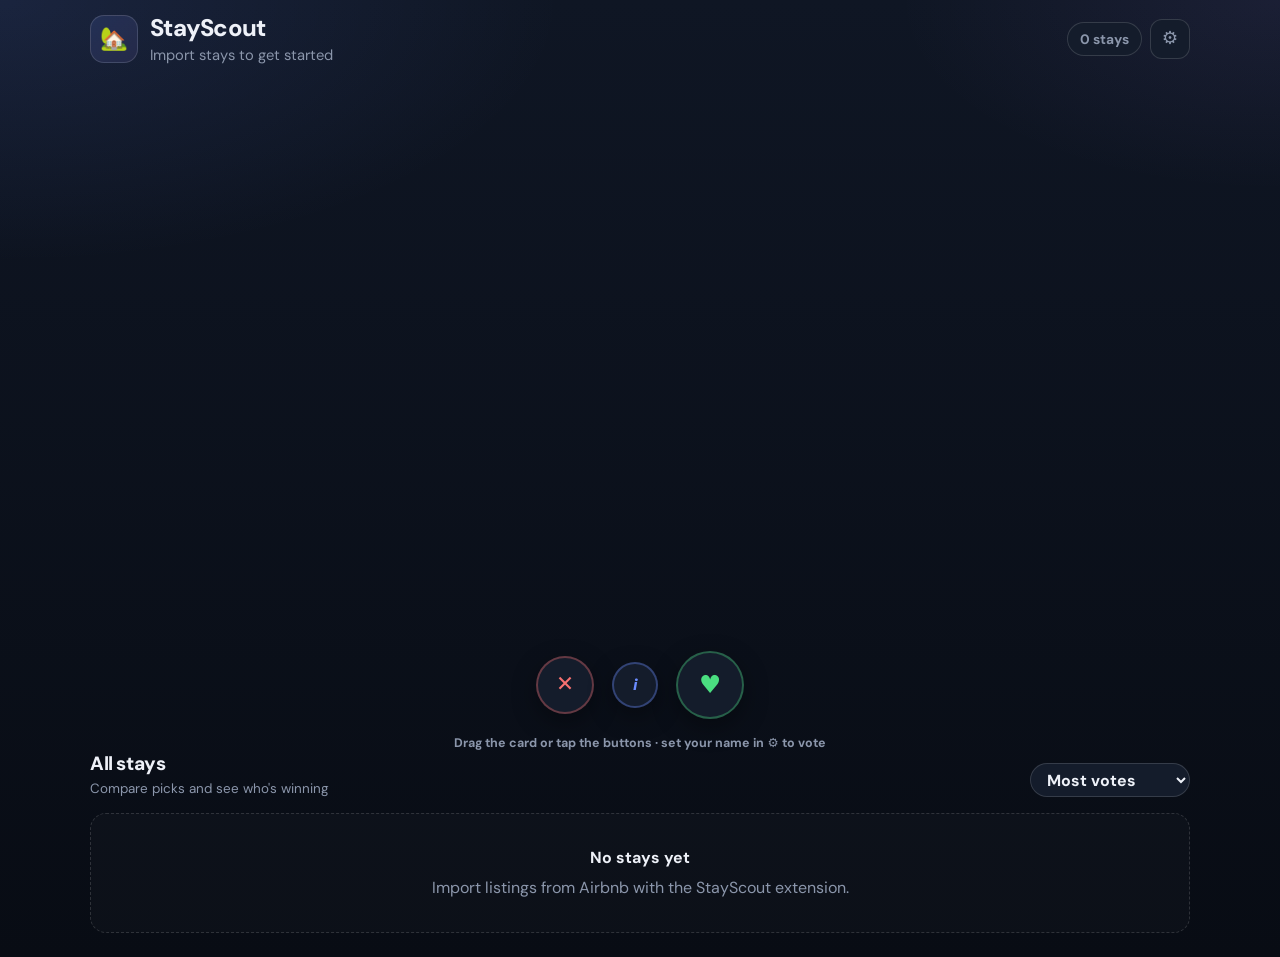
==== index.html @ 9c26db7d "Initial commit: StayScout Airbnb trip-planning app Vanilla Node/SQLite backend and frontend for swip" ====
<!doctype html>
<html lang="en">
  <head>
    <meta charset="UTF-8" />
    <meta name="viewport" content="width=device-width, initial-scale=1.0" />
    <meta name="theme-color" content="#080c14" />
    <title>StayScout</title>
    <link rel="preconnect" href="https://fonts.googleapis.com" />
    <link rel="preconnect" href="https://fonts.gstatic.com" crossorigin />
    <link
      href="https://fonts.googleapis.com/css2?family=DM+Sans:ital,opsz,wght@0,9..40,500;0,9..40,700;0,9..40,800;1,9..40,500&display=swap"
      rel="stylesheet"
    />
    <link rel="stylesheet" href="styles.css" />
  </head>
  <body>
    <main class="app">
      <header class="top-bar">
        <div class="brand">
          <span class="brand-icon" aria-hidden="true">🏡</span>
          <div>
            <h1>StayScout</h1>
            <p id="topBarTag" class="brand-tag">Swipe right to vote · left to pass</p>
          </div>
        </div>
        <div class="top-bar-actions">
          <span id="listingCount" class="pill">0 stays</span>
          <button id="resetVotingBtn" class="reset-voting-btn" type="button" hidden>
            Vote again
          </button>
          <button id="settingsBtn" class="gear-btn" type="button" aria-label="Open settings">
            ⚙
          </button>
        </div>
      </header>

      <p id="travelStatus" class="status status--floating" aria-live="polite" hidden></p>

      <section id="swipeView" class="swipe-arena swipe-arena--focus" aria-live="polite">
        <div id="swipeStack" class="swipe-stack"></div>
        <div class="swipe-actions">
          <button id="swipePassBtn" class="swipe-btn swipe-btn--pass" type="button" aria-label="Pass">
            ✕
          </button>
          <button id="swipeInfoBtn" class="swipe-btn swipe-btn--info" type="button" aria-label="View details">
            i
          </button>
          <button id="swipeLikeBtn" class="swipe-btn swipe-btn--like" type="button" aria-label="Vote for this stay">
            ♥
          </button>
        </div>
        <p class="swipe-hint-text">Drag the card or tap the buttons · set your name in ⚙ to vote</p>
      </section>

      <section id="homeView" class="home-screen" hidden>
        <div class="home-screen-head">
          <div>
            <h2 class="home-screen-title">All stays</h2>
            <p class="home-screen-sub">Compare picks and see who's winning</p>
          </div>
          <div class="home-screen-actions">
            <select id="sortBy" class="sort-select" aria-label="Sort listings">
              <option value="votes">Most votes</option>
              <option value="time">Closest first</option>
              <option value="price">Cheapest first</option>
              <option value="rating">Top rated</option>
            </select>
            <button id="swipeAgainBtn" class="swipe-again-btn" type="button">Vote again</button>
          </div>
        </div>
        <section id="resultsGrid" class="stay-grid"></section>
        <section id="homeLeaderboard" class="swipe-leaderboard" hidden>
          <h2 class="leaderboard-title">Group picks</h2>
          <ol id="leaderboardList" class="leaderboard-list"></ol>
        </section>
      </section>
    </main>

    <div id="settingsOverlay" class="settings-overlay" hidden>
      <div class="settings-backdrop" data-close-settings></div>
      <div class="settings-panel" role="dialog" aria-modal="true" aria-labelledby="settingsTitle" tabindex="-1">
        <button class="settings-close" type="button" data-close-settings aria-label="Close settings">✕</button>
        <h2 id="settingsTitle" class="settings-title">Settings</h2>

        <label class="field">
          <span>Your name (for voting)</span>
          <input
            id="voterNameInput"
            type="text"
            placeholder="e.g. Alex"
            maxlength="32"
            autocomplete="nickname"
          />
        </label>

        <section class="settings-section">
          <span class="settings-section-label">Voting</span>
          <p class="hint">Clear your swipe progress and go through all stays again from the top.</p>
          <button id="settingsResetVotingBtn" class="reset-voting-btn reset-voting-btn--wide" type="button">
            Vote again
          </button>
        </section>

        <section class="settings-section">
          <span class="settings-section-label">Home base</span>
          <p id="homeBaseSummary" class="home-base-summary">New York City · New York, NY, USA</p>
          <label class="field">
            <span>Change starting location</span>
            <input
              id="anchorSearchInput"
              type="text"
              placeholder="Search an address"
              autocomplete="off"
            />
          </label>
          <ul id="anchorList" class="anchor-chips" aria-label="Saved home locations"></ul>
        </section>

        <section class="settings-section">
          <span class="settings-section-label">Maps</span>
          <div class="field">
            <span>Google Maps API key</span>
            <p id="mapsKeyStatus" class="key-status">Checking server configuration…</p>
          </div>
          <p class="hint">
            Set <code>GOOGLE_MAPS_API_KEY</code> in the server's <code>.env</code> file, then restart
            the server.
          </p>
          <label class="field">
            <span>Travel mode</span>
            <select id="travelMode">
              <option value="driving">Driving</option>
              <option value="transit">Transit</option>
              <option value="walking">Walking</option>
            </select>
          </label>
          <select id="anchorSelect" hidden aria-hidden="true"></select>
        </section>
      </div>
    </div>

    <div id="listingDetailOverlay" class="listing-detail-overlay" hidden>
      <div class="listing-detail-backdrop" data-close-detail></div>
      <div
        class="listing-detail-panel"
        role="dialog"
        aria-modal="true"
        aria-labelledby="listingDetailTitle"
        tabindex="-1"
      >
        <button class="listing-detail-close" type="button" data-close-detail aria-label="Close">
          ✕
        </button>

        <div class="listing-detail-gallery">
          <button
            class="gallery-nav gallery-prev"
            type="button"
            aria-label="Previous photo"
            hidden
          >
            ‹
          </button>
          <div class="gallery-stage">
            <img class="gallery-image" alt="" />
            <p class="gallery-empty" hidden>No photos yet</p>
            <button
              class="gallery-fullscreen"
              type="button"
              aria-label="View photos fullscreen"
              hidden
            >
              ⤢
            </button>
          </div>
          <button class="gallery-nav gallery-next" type="button" aria-label="Next photo" hidden>
            ›
          </button>
          <span class="gallery-counter" hidden></span>
        </div>

        <div class="listing-detail-body">
          <div class="listing-detail-badges">
            <div class="drive-badge">
              <span class="drive-label">Drive</span>
              <strong class="drive-time detail-drive-time"></strong>
            </div>
            <button class="price-badge" type="button">
              <span class="price detail-price"></span>
              <span class="price-unit detail-price-unit">/ night</span>
              <span class="price-breakdown detail-price-breakdown" hidden></span>
            </button>
          </div>
          <h2 id="listingDetailTitle" class="detail-title"></h2>
          <p class="detail-area"></p>
          <div class="detail-facts stay-facts"></div>
          <div class="detail-amenities amenities"></div>
          <div class="listing-detail-actions">
            <button class="vote-button detail-vote-button" type="button">
              <span class="vote-icon" aria-hidden="true">♥</span>
              <span class="vote-count detail-vote-count">0</span>
              <span class="vote-label">Vote</span>
            </button>
            <p class="vote-voters detail-vote-voters" hidden></p>
            <a class="listing-link detail-link" target="_blank" rel="noreferrer">Open on Airbnb</a>
            <button class="icon-button detail-remove" type="button">Remove stay</button>
          </div>
        </div>
      </div>
    </div>

    <div id="photoLightbox" class="photo-lightbox" hidden>
      <div class="photo-lightbox-backdrop" data-close-lightbox></div>
      <button
        class="photo-lightbox-close"
        type="button"
        data-close-lightbox
        aria-label="Close fullscreen"
      >
        ✕
      </button>
      <button class="lightbox-nav lightbox-prev" type="button" aria-label="Previous photo" hidden>
        ‹
      </button>
      <figure class="photo-lightbox-stage">
        <img class="lightbox-image" alt="" />
      </figure>
      <button class="lightbox-nav lightbox-next" type="button" aria-label="Next photo" hidden>
        ›
      </button>
      <span class="lightbox-counter" hidden></span>
    </div>

    <template id="swipeCardTemplate">
      <article class="swipe-card">
        <div class="swipe-card-photo">
          <img class="swipe-photo" alt="" />
          <p class="swipe-photo-empty" hidden>No photo yet</p>
          <span class="swipe-stamp swipe-stamp--nope">NOPE</span>
          <span class="swipe-stamp swipe-stamp--like">VOTE</span>
        </div>
        <div class="swipe-card-info">
          <div class="swipe-card-badges">
            <div class="drive-badge">
              <span class="drive-label">Drive</span>
              <strong class="drive-time"></strong>
            </div>
            <div class="price-badge swipe-price-badge">
              <span class="price"></span>
              <span class="price-unit">/ night</span>
            </div>
          </div>
          <h2 class="swipe-card-title"></h2>
          <p class="swipe-card-area"></p>
          <div class="swipe-card-facts stay-facts"></div>
          <div class="swipe-card-votes">
            <span class="vote-icon" aria-hidden="true">♥</span>
            <span class="swipe-vote-count">0</span>
            <span class="swipe-voter-names"></span>
          </div>
        </div>
      </article>
    </template>

    <template id="listingCardTemplate">
      <article class="stay-card">
        <div class="stay-photo-wrap">
          <img class="stay-photo" alt="" loading="lazy" />
          <span class="photo-count"></span>
        </div>
        <div class="stay-card-top">
          <div class="drive-badge">
            <span class="drive-label">Drive</span>
            <strong class="drive-time"></strong>
          </div>
          <button class="price-badge" type="button">
            <span class="price"></span>
            <span class="price-unit">/ night</span>
            <span class="price-breakdown" hidden></span>
          </button>
        </div>
        <h2 class="stay-title"></h2>
        <p class="stay-area"></p>
        <div class="stay-facts"></div>
        <div class="amenities"></div>
        <div class="stay-actions">
          <button class="vote-button" type="button" aria-label="Vote for this stay">
            <span class="vote-icon" aria-hidden="true">♥</span>
            <span class="vote-count">0</span>
          </button>
          <a class="listing-link" target="_blank" rel="noreferrer">Open on Airbnb</a>
          <button class="icon-button remove-button" type="button" aria-label="Remove stay">✕</button>
        </div>
      </article>
    </template>

    <script src="app.js"></script>
  </body>
</html>
---- styles.css ----
:root {
  color-scheme: dark;
  --bg: #080c14;
  --bg-accent: #0f1624;
  --card: #141c2b;
  --card-hover: #1a2438;
  --ink: #eef1f8;
  --muted: #8b96ab;
  --line: rgba(255, 255, 255, 0.08);
  --line-strong: rgba(255, 255, 255, 0.14);
  --accent: #6b8cff;
  --accent-soft: rgba(107, 140, 255, 0.14);
  --drive: #3dd9b0;
  --drive-soft: rgba(61, 217, 176, 0.12);
  --price: #f5c451;
  --price-soft: rgba(245, 196, 81, 0.12);
  --danger: #f87171;
  --shadow: 0 12px 40px rgba(0, 0, 0, 0.45);
}

* {
  box-sizing: border-box;
}

body {
  margin: 0;
  min-height: 100vh;
  overflow-x: hidden;
  background:
    radial-gradient(ellipse 80% 50% at 0% 0%, rgba(107, 140, 255, 0.12) 0%, transparent 55%),
    radial-gradient(ellipse 60% 40% at 100% 0%, rgba(167, 139, 250, 0.08) 0%, transparent 50%),
    linear-gradient(180deg, var(--bg-accent) 0%, var(--bg) 100%);
  color: var(--ink);
  font-family: "DM Sans", ui-sans-serif, system-ui, sans-serif;
}

button,
input,
select {
  font: inherit;
}

.app {
  width: min(1100px, calc(100% - 24px));
  margin: 0 auto;
  padding: 12px 0 24px;
}

.top-bar {
  display: flex;
  align-items: center;
  justify-content: space-between;
  gap: 12px;
  margin-bottom: 10px;
}

.top-bar-actions {
  display: flex;
  align-items: center;
  gap: 8px;
}

.gear-btn {
  display: grid;
  place-items: center;
  width: 40px;
  height: 40px;
  border: 1px solid var(--line-strong);
  border-radius: 12px;
  background: var(--card);
  color: var(--muted);
  cursor: pointer;
  font-size: 1.15rem;
  line-height: 1;
  transition: background 0.15s ease, color 0.15s ease, border-color 0.15s ease;
}

.gear-btn:hover {
  background: var(--card-hover);
  color: var(--ink);
  border-color: var(--accent);
}

.reset-voting-btn {
  min-height: 34px;
  padding: 0 12px;
  border: 1px solid rgba(74, 222, 128, 0.35);
  border-radius: 999px;
  background: rgba(74, 222, 128, 0.12);
  color: #4ade80;
  cursor: pointer;
  font-weight: 800;
  font-size: 0.82rem;
  white-space: nowrap;
}

.reset-voting-btn:hover {
  background: rgba(74, 222, 128, 0.2);
}

.reset-voting-btn[hidden] {
  display: none;
}

.reset-voting-btn--wide {
  width: 100%;
  min-height: 40px;
  font-size: 0.9rem;
}

.status--floating {
  margin: 0 0 10px;
  padding: 8px 12px;
  border-radius: 10px;
  background: rgba(255, 255, 255, 0.04);
  border: 1px solid var(--line);
}

.status--floating[hidden] {
  display: none;
}

body.mode-swipe .app {
  padding-top: 8px;
}

body.mode-swipe .top-bar {
  margin-bottom: 6px;
}

body.mode-swipe .brand-tag {
  font-size: 0.82rem;
}

body.mode-swipe .swipe-arena--focus {
  min-height: calc(100vh - 120px);
}

body.mode-swipe .swipe-stack {
  height: min(72vh, 620px);
  min-height: 460px;
}

.hero {
  display: grid;
  gap: 12px;
  margin-bottom: 18px;
}

.hero-top {
  display: flex;
  align-items: flex-start;
  justify-content: space-between;
  gap: 16px;
}

.brand {
  display: flex;
  gap: 12px;
  align-items: center;
}

.brand-icon {
  display: grid;
  place-items: center;
  width: 48px;
  height: 48px;
  border-radius: 14px;
  background: linear-gradient(135deg, var(--accent-soft), rgba(167, 139, 250, 0.1));
  border: 1px solid var(--line-strong);
  font-size: 1.4rem;
}

h1,
h2,
p {
  margin: 0;
}

h1 {
  font-size: 1.5rem;
  font-weight: 800;
  letter-spacing: -0.03em;
}

.brand-tag {
  margin-top: 2px;
  color: var(--muted);
  font-size: 0.92rem;
}

.hero-meta {
  display: flex;
  align-items: center;
  gap: 8px;
  flex-wrap: wrap;
  justify-content: flex-end;
}

.pill {
  display: inline-flex;
  align-items: center;
  min-height: 34px;
  padding: 0 12px;
  border-radius: 999px;
  background: var(--card);
  border: 1px solid var(--line-strong);
  font-size: 0.86rem;
  font-weight: 700;
  color: var(--muted);
}

.sort-select {
  min-height: 34px;
  padding: 0 12px;
  border: 1px solid var(--line-strong);
  border-radius: 999px;
  background: var(--card);
  color: var(--ink);
  font-weight: 700;
}

.card {
  background: var(--card);
  border: 1px solid var(--line);
  border-radius: 16px;
  box-shadow: var(--shadow);
}

.home-base {
  padding: 14px 16px;
  display: grid;
  gap: 10px;
}

.home-base-head {
  margin-bottom: 10px;
}

.home-base-label {
  display: inline-block;
  margin-bottom: 4px;
  color: var(--accent);
  font-size: 0.72rem;
  font-weight: 800;
  letter-spacing: 0.06em;
  text-transform: uppercase;
}

.home-base-summary {
  font-size: 0.98rem;
  font-weight: 700;
  line-height: 1.35;
}

.field {
  display: grid;
  gap: 6px;
}

.field span {
  color: var(--muted);
  font-size: 0.8rem;
  font-weight: 700;
}

input,
select {
  width: 100%;
  min-height: 40px;
  padding: 9px 12px;
  border: 1px solid var(--line-strong);
  border-radius: 10px;
  background: var(--bg-accent);
  color: var(--ink);
}

input::placeholder {
  color: var(--muted);
}

input:focus,
select:focus {
  outline: 2px solid rgba(107, 140, 255, 0.35);
  border-color: var(--accent);
}

.anchor-chips {
  display: flex;
  flex-wrap: wrap;
  gap: 8px;
  margin: 10px 0 0;
  padding: 0;
  list-style: none;
}

.anchor-chip {
  display: inline-flex;
  align-items: center;
  gap: 8px;
  max-width: 100%;
  padding: 6px 10px 6px 12px;
  border-radius: 999px;
  background: var(--accent-soft);
  border: 1px solid rgba(107, 140, 255, 0.25);
  font-size: 0.84rem;
  font-weight: 700;
}

.anchor-chip span {
  overflow: hidden;
  text-overflow: ellipsis;
  white-space: nowrap;
}

.anchor-chip button {
  min-width: 22px;
  min-height: 22px;
  padding: 0;
  border: 0;
  border-radius: 999px;
  background: rgba(255, 255, 255, 0.08);
  color: var(--muted);
  cursor: pointer;
  font-size: 0.85rem;
}

.anchor-chip button:hover {
  background: rgba(255, 255, 255, 0.14);
  color: var(--ink);
}

.anchor-empty {
  color: var(--muted);
  font-size: 0.86rem;
}

.status,
.hint {
  margin: 8px 0 0;
  color: var(--muted);
  font-size: 0.82rem;
  line-height: 1.4;
}

.status.error {
  color: var(--danger);
}

.key-status {
  margin: 0;
  font-size: 0.88rem;
  font-weight: 700;
  color: var(--muted);
}

.key-status.key-ok {
  color: var(--drive);
}

.key-status.key-missing {
  color: var(--danger);
}

.hint code {
  padding: 1px 5px;
  border-radius: 6px;
  background: rgba(255, 255, 255, 0.06);
  font-size: 0.82em;
}

.settings {
  padding: 0 16px;
}

.settings summary {
  padding: 12px 0;
  cursor: pointer;
  font-weight: 800;
  list-style: none;
  color: var(--muted);
}

.settings summary:hover {
  color: var(--ink);
}

.settings summary::-webkit-details-marker {
  display: none;
}

.settings-body {
  display: grid;
  gap: 12px;
  padding-bottom: 14px;
}

/* ——— Swipe deck (Tinder-style) ——— */

.swipe-arena {
  display: grid;
  gap: 12px;
}

.swipe-stack {
  position: relative;
  width: 100%;
  max-width: 420px;
  height: min(68vh, 560px);
  min-height: 420px;
  margin: 0 auto;
  touch-action: pan-y;
}

.swipe-card {
  position: absolute;
  inset: 0;
  display: grid;
  grid-template-rows: minmax(0, 1fr) auto;
  border: 1px solid var(--line-strong);
  border-radius: 22px;
  background: var(--card);
  box-shadow: var(--shadow);
  overflow: hidden;
  user-select: none;
  cursor: grab;
  will-change: transform;
}

.swipe-card--behind {
  transform: scale(0.96) translateY(10px);
  opacity: 0.88;
  pointer-events: none;
  z-index: 1;
}

.swipe-card--top {
  z-index: 2;
}

.swipe-card--dragging {
  cursor: grabbing;
  transition: none !important;
}

.swipe-card--leading::before {
  content: "★ Leading";
  position: absolute;
  top: 14px;
  left: 14px;
  z-index: 4;
  padding: 5px 10px;
  border-radius: 999px;
  background: rgba(0, 0, 0, 0.72);
  color: var(--price);
  font-size: 0.7rem;
  font-weight: 800;
  letter-spacing: 0.03em;
}

.swipe-card-photo {
  position: relative;
  min-height: 0;
  overflow: hidden;
  background: linear-gradient(135deg, #1e293b, #0f172a);
}

.swipe-photo {
  position: absolute;
  inset: 0;
  width: 100%;
  height: 100%;
  object-fit: cover;
  display: block;
  pointer-events: none;
}

.swipe-photo-empty {
  position: absolute;
  inset: 0;
  display: grid;
  place-items: center;
  margin: 0;
  color: var(--muted);
  font-weight: 700;
}

.swipe-stamp {
  position: absolute;
  top: 28px;
  z-index: 3;
  padding: 6px 14px;
  border: 3px solid currentColor;
  border-radius: 10px;
  font-size: 1.6rem;
  font-weight: 900;
  letter-spacing: 0.08em;
  text-transform: uppercase;
  opacity: 0;
  pointer-events: none;
  transition: opacity 0.12s ease;
}

.swipe-stamp--nope {
  right: 20px;
  color: #f87171;
  transform: rotate(12deg);
}

.swipe-stamp--like {
  left: 20px;
  color: #4ade80;
  transform: rotate(-12deg);
}

.swipe-card-info {
  display: grid;
  gap: 6px;
  padding: 12px 14px 14px;
  background: linear-gradient(180deg, rgba(20, 28, 43, 0.2), var(--card));
}

.swipe-card-badges {
  display: flex;
  flex-wrap: wrap;
  align-items: center;
  justify-content: space-between;
  gap: 6px;
}

.swipe-price-badge {
  text-align: right;
  justify-content: flex-end;
}

.swipe-card-title {
  font-size: 1.05rem;
  font-weight: 800;
  letter-spacing: -0.02em;
  line-height: 1.25;
}

.swipe-card-area {
  color: var(--muted);
  font-size: 0.84rem;
  line-height: 1.35;
}

.swipe-card-votes {
  display: flex;
  align-items: center;
  gap: 4px;
  margin-top: 2px;
  color: #fb7185;
  font-size: 0.82rem;
  font-weight: 800;
}

.swipe-voter-names {
  color: var(--muted);
  font-weight: 700;
}

.swipe-actions {
  display: flex;
  align-items: center;
  justify-content: center;
  gap: 18px;
  padding: 4px 0;
}

.swipe-btn {
  display: grid;
  place-items: center;
  width: 58px;
  height: 58px;
  border-radius: 999px;
  border: 2px solid var(--line-strong);
  background: var(--card);
  color: var(--ink);
  cursor: pointer;
  font-size: 1.35rem;
  font-weight: 800;
  line-height: 1;
  box-shadow: 0 8px 24px rgba(0, 0, 0, 0.35);
  transition: transform 0.15s ease, background 0.15s ease, border-color 0.15s ease;
}

.swipe-btn:hover {
  transform: scale(1.06);
}

.swipe-btn:active {
  transform: scale(0.96);
}

.swipe-btn--pass {
  color: #f87171;
  border-color: rgba(248, 113, 113, 0.35);
}

.swipe-btn--pass:hover {
  background: rgba(248, 113, 113, 0.12);
}

.swipe-btn--like {
  width: 68px;
  height: 68px;
  font-size: 1.55rem;
  color: #4ade80;
  border-color: rgba(74, 222, 128, 0.35);
}

.swipe-btn--like:hover {
  background: rgba(74, 222, 128, 0.12);
}

.swipe-btn--info {
  width: 46px;
  height: 46px;
  font-size: 1rem;
  font-weight: 900;
  font-style: italic;
  color: var(--accent);
  border-color: rgba(107, 140, 255, 0.35);
}

.home-screen {
  display: grid;
  gap: 16px;
}

.home-screen-head {
  display: flex;
  flex-wrap: wrap;
  align-items: flex-end;
  justify-content: space-between;
  gap: 12px;
}

.home-screen-title {
  margin: 0;
  font-size: 1.2rem;
  font-weight: 800;
  letter-spacing: -0.02em;
}

.home-screen-sub {
  margin: 4px 0 0;
  color: var(--muted);
  font-size: 0.84rem;
}

.home-screen-actions {
  display: flex;
  flex-wrap: wrap;
  align-items: center;
  gap: 8px;
}

.swipe-again-btn {
  min-height: 34px;
  padding: 0 14px;
  border: 1px solid rgba(74, 222, 128, 0.35);
  border-radius: 999px;
  background: rgba(74, 222, 128, 0.12);
  color: #4ade80;
  cursor: pointer;
  font-weight: 800;
  font-size: 0.86rem;
}

.swipe-again-btn:hover {
  background: rgba(74, 222, 128, 0.2);
}

.settings-overlay {
  position: fixed;
  inset: 0;
  z-index: 25000;
  display: grid;
  place-items: center;
  padding: 16px;
}

.settings-overlay[hidden] {
  display: none;
}

.settings-backdrop {
  position: absolute;
  inset: 0;
  background: rgba(4, 8, 16, 0.78);
  backdrop-filter: blur(6px);
}

.settings-panel {
  position: relative;
  z-index: 1;
  display: grid;
  gap: 14px;
  width: min(440px, 100%);
  max-height: min(90vh, 720px);
  overflow-y: auto;
  padding: 18px 18px 20px;
  border: 1px solid var(--line-strong);
  border-radius: 18px;
  background: var(--card);
  box-shadow: 0 24px 60px rgba(0, 0, 0, 0.55);
}

.settings-close {
  position: absolute;
  top: 12px;
  right: 12px;
  display: grid;
  place-items: center;
  width: 34px;
  height: 34px;
  border: 1px solid var(--line-strong);
  border-radius: 999px;
  background: rgba(255, 255, 255, 0.04);
  color: var(--muted);
  cursor: pointer;
}

.settings-title {
  margin: 0;
  padding-right: 40px;
  font-size: 1.15rem;
  font-weight: 800;
}

.settings-section {
  display: grid;
  gap: 10px;
  padding-top: 4px;
  border-top: 1px solid var(--line);
}

.settings-section-label {
  color: var(--accent);
  font-size: 0.72rem;
  font-weight: 800;
  letter-spacing: 0.06em;
  text-transform: uppercase;
}

body.settings-open {
  overflow: hidden;
}

.swipe-hint-text {
  margin: 0;
  text-align: center;
  color: var(--muted);
  font-size: 0.78rem;
  font-weight: 700;
}

.swipe-empty {
  position: absolute;
  inset: 0;
  display: grid;
  place-content: center;
  gap: 10px;
  padding: 24px;
  border: 1px dashed var(--line-strong);
  border-radius: 22px;
  background: rgba(255, 255, 255, 0.02);
  text-align: center;
  color: var(--muted);
  line-height: 1.45;
}

.swipe-empty strong {
  color: var(--ink);
  font-size: 1.05rem;
}

.swipe-reset-btn {
  justify-self: center;
  margin-top: 6px;
  padding: 10px 16px;
  border: 1px solid var(--line-strong);
  border-radius: 999px;
  background: var(--accent-soft);
  color: var(--accent);
  cursor: pointer;
  font-weight: 800;
}

.swipe-leaderboard {
  padding: 14px 16px;
  border: 1px solid var(--line);
  border-radius: 16px;
  background: var(--card);
}

.leaderboard-title {
  margin: 0 0 10px;
  font-size: 0.82rem;
  font-weight: 800;
  letter-spacing: 0.05em;
  text-transform: uppercase;
  color: var(--muted);
}

.leaderboard-list {
  display: grid;
  gap: 8px;
  margin: 0;
  padding: 0;
  list-style: none;
}

.leaderboard-item {
  display: grid;
  grid-template-columns: auto 1fr auto;
  gap: 4px 10px;
  align-items: center;
  padding: 10px 12px;
  border-radius: 12px;
  background: rgba(255, 255, 255, 0.03);
  border: 1px solid var(--line);
}

.leaderboard-item--leading {
  border-color: rgba(245, 196, 81, 0.35);
  background: var(--price-soft);
}

.leaderboard-rank {
  display: grid;
  place-items: center;
  width: 26px;
  height: 26px;
  border-radius: 999px;
  background: rgba(255, 255, 255, 0.06);
  font-size: 0.78rem;
  font-weight: 900;
  color: var(--muted);
}

.leaderboard-item--leading .leaderboard-rank {
  color: var(--price);
}

.leaderboard-name {
  font-size: 0.9rem;
  font-weight: 800;
  line-height: 1.25;
  overflow-wrap: anywhere;
}

.leaderboard-votes {
  font-size: 0.78rem;
  font-weight: 800;
  color: #fb7185;
  white-space: nowrap;
}

.leaderboard-voters {
  grid-column: 2 / -1;
  font-size: 0.74rem;
  font-weight: 700;
  color: var(--muted);
}

.stay-grid {
  display: grid;
  grid-template-columns: repeat(auto-fill, minmax(min(100%, 280px), 1fr));
  gap: 14px;
  align-items: start;
}

.stay-card {
  display: flex;
  flex-direction: column;
  gap: 8px;
  width: 100%;
  min-width: 0;
  padding: 10px;
  border: 1px solid var(--line);
  border-radius: 16px;
  background: var(--card);
  box-shadow: var(--shadow);
  position: relative;
}

.stay-card--leading {
  border-color: rgba(245, 196, 81, 0.4);
  box-shadow: 0 12px 40px rgba(245, 196, 81, 0.1);
}

.stay-card--leading .stay-photo-wrap::after {
  content: "★ Leading";
  position: absolute;
  top: 8px;
  left: 8px;
  z-index: 1;
  padding: 4px 8px;
  border-radius: 999px;
  background: rgba(0, 0, 0, 0.72);
  color: var(--price);
  font-size: 0.68rem;
  font-weight: 800;
  letter-spacing: 0.02em;
}

.stay-card--clickable {
  cursor: pointer;
  transition: border-color 0.15s ease, background 0.15s ease, transform 0.15s ease;
}

.stay-card--clickable:hover {
  border-color: var(--line-strong);
  background: var(--card-hover);
  transform: translateY(-1px);
}

.stay-card--clickable:focus-visible {
  outline: 2px solid var(--accent);
  outline-offset: 2px;
}

.stay-photo-wrap {
  position: relative;
  width: 100%;
  max-width: 100%;
  aspect-ratio: 16 / 10;
  min-height: 130px;
  border-radius: 12px;
  overflow: hidden;
  background: linear-gradient(135deg, #1e293b, #0f172a);
  flex-shrink: 0;
}

.stay-photo-wrap--empty {
  display: grid;
  place-items: center;
  color: var(--muted);
  font-size: 0.82rem;
  font-weight: 700;
}

.stay-photo-wrap--empty::after {
  content: "No photo yet";
}

.stay-photo {
  width: 100%;
  height: 100%;
  max-width: 100%;
  object-fit: cover;
  object-position: center;
  display: block;
}

.photo-count {
  position: absolute;
  right: 8px;
  bottom: 8px;
  max-width: calc(100% - 16px);
  padding: 3px 8px;
  border-radius: 999px;
  background: rgba(0, 0, 0, 0.72);
  color: #ffffff;
  font-size: 0.7rem;
  font-weight: 800;
  white-space: nowrap;
  overflow: hidden;
  text-overflow: ellipsis;
}

/* Compact stat row — badges hug their content instead of stretching. */
.stay-card-top {
  display: flex;
  flex-wrap: wrap;
  align-items: center;
  justify-content: space-between;
  gap: 6px;
  width: 100%;
  min-width: 0;
}

.drive-badge,
.price-badge {
  display: inline-flex;
  flex-wrap: wrap;
  align-items: baseline;
  gap: 4px 5px;
  min-width: 0;
  max-width: 100%;
  padding: 5px 9px;
  border-radius: 10px;
  line-height: 1.2;
}

.drive-badge {
  background: var(--drive-soft);
  border: 1px solid rgba(61, 217, 176, 0.22);
}

.drive-label {
  color: var(--drive);
  font-size: 0.68rem;
  font-weight: 800;
  text-transform: uppercase;
  letter-spacing: 0.05em;
}

.drive-label::after {
  content: "·";
  margin-left: 4px;
  opacity: 0.6;
}

.drive-time {
  font-size: 0.92rem;
  font-weight: 800;
  letter-spacing: -0.02em;
  color: var(--ink);
}

.price-badge {
  text-align: right;
  justify-content: flex-end;
  background: var(--price-soft);
  border: 1px solid rgba(245, 196, 81, 0.22);
  font: inherit;
  color: inherit;
  cursor: default;
  appearance: none;
  -webkit-appearance: none;
}

.price {
  font-size: 0.92rem;
  font-weight: 800;
  letter-spacing: -0.02em;
  color: var(--price);
}

.price-unit {
  color: var(--muted);
  font-size: 0.68rem;
  font-weight: 700;
}

.price-badge--interactive {
  cursor: pointer;
}

.price-badge--interactive:hover {
  background: rgba(245, 196, 81, 0.18);
}

.price-badge--interactive:focus-visible {
  outline: 2px solid var(--price);
  outline-offset: 2px;
}

.price-badge--interactive .price-unit::after {
  content: " ▾";
  font-size: 0.65em;
  vertical-align: middle;
}

.price-badge--interactive.is-open .price-unit::after {
  content: " ▴";
}

.price-breakdown {
  flex-basis: 100%;
  color: var(--muted);
  font-size: 0.68rem;
  font-weight: 700;
  text-align: right;
}

.stay-title {
  width: 100%;
  min-width: 0;
  font-size: 0.98rem;
  font-weight: 800;
  line-height: 1.3;
  letter-spacing: -0.02em;
  overflow-wrap: anywhere;
}

.stay-area {
  width: 100%;
  min-width: 0;
  color: var(--muted);
  font-size: 0.84rem;
  line-height: 1.35;
  overflow-wrap: anywhere;
}

.stay-facts {
  display: flex;
  flex-wrap: wrap;
  gap: 5px;
  width: 100%;
  min-width: 0;
}

.fact {
  max-width: 100%;
  padding: 4px 8px;
  border-radius: 999px;
  background: rgba(255, 255, 255, 0.04);
  border: 1px solid var(--line);
  color: var(--muted);
  font-size: 0.74rem;
  font-weight: 700;
  line-height: 1.2;
  overflow-wrap: anywhere;
}

.amenities {
  display: flex;
  flex-wrap: wrap;
  gap: 5px;
  width: 100%;
  min-width: 0;
}

.amenities span {
  max-width: 100%;
  padding: 4px 8px;
  border-radius: 999px;
  background: rgba(167, 139, 250, 0.12);
  border: 1px solid rgba(167, 139, 250, 0.2);
  color: #c4b5fd;
  font-size: 0.72rem;
  font-weight: 800;
  line-height: 1.2;
  overflow-wrap: anywhere;
}

.stay-actions {
  display: flex;
  align-items: center;
  justify-content: space-between;
  gap: 8px;
  width: 100%;
  min-width: 0;
  margin-top: 2px;
  padding-top: 4px;
  border-top: 1px solid var(--line);
}

.vote-button {
  display: inline-flex;
  align-items: center;
  gap: 4px;
  min-height: 32px;
  padding: 4px 10px;
  border: 1px solid var(--line-strong);
  border-radius: 999px;
  background: rgba(255, 255, 255, 0.04);
  color: var(--muted);
  cursor: pointer;
  font-size: 0.82rem;
  font-weight: 800;
  flex-shrink: 0;
  transition: background 0.15s ease, border-color 0.15s ease, color 0.15s ease;
}

.vote-button:hover {
  background: rgba(255, 255, 255, 0.08);
  color: var(--ink);
}

.vote-button--active {
  background: rgba(251, 113, 133, 0.14);
  border-color: rgba(251, 113, 133, 0.35);
  color: #fb7185;
}

.vote-button--active:hover {
  background: rgba(251, 113, 133, 0.22);
  color: #fda4af;
}

.vote-icon {
  font-size: 0.9rem;
  line-height: 1;
}

.vote-count {
  min-width: 0.8ch;
  text-align: center;
}

.vote-label {
  font-size: 0.78rem;
}

.vote-voters {
  flex-basis: 100%;
  margin: 0;
  color: var(--muted);
  font-size: 0.78rem;
  font-weight: 700;
  line-height: 1.35;
}

.listing-link {
  flex: 1;
  min-width: 0;
  color: var(--accent);
  font-size: 0.84rem;
  font-weight: 800;
  text-decoration: none;
  overflow-wrap: anywhere;
}

.listing-link:hover {
  text-decoration: underline;
}

.listing-link[href="#"] {
  color: var(--muted);
  pointer-events: none;
}

.icon-button {
  flex-shrink: 0;
  min-width: 32px;
  min-height: 32px;
  border: 1px solid var(--line-strong);
  border-radius: 8px;
  background: rgba(255, 255, 255, 0.04);
  color: var(--muted);
  cursor: pointer;
  font-size: 0.88rem;
}

.icon-button:hover {
  background: rgba(255, 255, 255, 0.08);
  color: var(--ink);
}

.empty-state {
  grid-column: 1 / -1;
  padding: 32px 20px;
  border: 1px dashed var(--line-strong);
  border-radius: 16px;
  background: rgba(255, 255, 255, 0.02);
  color: var(--muted);
  text-align: center;
  line-height: 1.5;
}

.empty-state strong {
  display: block;
  margin-bottom: 6px;
  color: var(--ink);
  font-size: 1rem;
}

.footer-note {
  margin: 16px 4px 0;
  color: var(--muted);
  font-size: 0.82rem;
  text-align: center;
}

.import-notice {
  margin-bottom: 12px;
  padding: 10px 12px;
  border: 1px solid rgba(245, 196, 81, 0.3);
  border-radius: 12px;
  background: var(--price-soft);
  color: var(--price);
  font-size: 0.86rem;
  line-height: 1.4;
}

.pac-container {
  z-index: 10000;
  background: var(--card) !important;
  border: 1px solid var(--line-strong) !important;
  border-radius: 10px !important;
  box-shadow: var(--shadow) !important;
}

.pac-item {
  color: var(--ink) !important;
  border-top: 1px solid var(--line) !important;
}

.pac-item:hover,
.pac-item-selected {
  background: var(--accent-soft) !important;
}

.pac-item-query {
  color: var(--ink) !important;
}

.pac-matched {
  color: var(--accent) !important;
}

.listing-detail-overlay {
  position: fixed;
  inset: 0;
  z-index: 20000;
  display: grid;
  place-items: center;
  padding: 16px;
}

.listing-detail-overlay[hidden] {
  display: none;
}

.listing-detail-backdrop {
  position: absolute;
  inset: 0;
  background: rgba(4, 8, 16, 0.78);
  backdrop-filter: blur(6px);
}

.listing-detail-panel {
  position: relative;
  z-index: 1;
  display: grid;
  grid-template-rows: auto 1fr;
  width: min(720px, 100%);
  max-height: min(92vh, 900px);
  overflow: hidden;
  border: 1px solid var(--line-strong);
  border-radius: 18px;
  background: var(--card);
  box-shadow: 0 24px 60px rgba(0, 0, 0, 0.55);
}

.listing-detail-close {
  position: absolute;
  top: 12px;
  right: 12px;
  z-index: 3;
  display: grid;
  place-items: center;
  width: 36px;
  height: 36px;
  border: 1px solid rgba(255, 255, 255, 0.2);
  border-radius: 999px;
  background: rgba(0, 0, 0, 0.55);
  color: #ffffff;
  cursor: pointer;
  font-size: 1rem;
}

.listing-detail-gallery {
  position: relative;
  background: #060a12;
}

.gallery-stage {
  position: relative;
  width: 100%;
  aspect-ratio: 16 / 10;
  min-height: 200px;
  max-height: min(48vh, 420px);
  overflow: hidden;
}

.gallery-image {
  width: 100%;
  height: 100%;
  object-fit: cover;
  object-position: center;
  user-select: none;
  -webkit-user-drag: none;
}

.gallery-image:not([hidden]) {
  display: block;
}

.gallery-empty {
  position: absolute;
  inset: 0;
  margin: 0;
  color: var(--muted);
  font-weight: 700;
}

.gallery-empty:not([hidden]) {
  display: grid;
  place-items: center;
}

.gallery-image[hidden],
.gallery-empty[hidden],
.gallery-nav[hidden],
.gallery-counter[hidden] {
  display: none !important;
}

.gallery-nav {
  position: absolute;
  top: 50%;
  z-index: 2;
  transform: translateY(-50%);
  display: grid;
  place-items: center;
  width: 38px;
  height: 38px;
  border: none;
  border-radius: 999px;
  background: rgba(0, 0, 0, 0.65);
  color: #ffffff;
  cursor: pointer;
  font-size: 1.5rem;
  line-height: 1;
  box-shadow: 0 4px 14px rgba(0, 0, 0, 0.35);
}

.gallery-prev {
  left: 12px;
}

.gallery-next {
  right: 12px;
}

.gallery-counter {
  position: absolute;
  left: 50%;
  bottom: 12px;
  z-index: 2;
  transform: translateX(-50%);
  padding: 4px 10px;
  border-radius: 999px;
  background: rgba(0, 0, 0, 0.72);
  color: #ffffff;
  font-size: 0.76rem;
  font-weight: 800;
}

.gallery-fullscreen {
  position: absolute;
  right: 12px;
  bottom: 12px;
  z-index: 2;
  display: grid;
  place-items: center;
  width: 34px;
  height: 34px;
  border: none;
  border-radius: 999px;
  background: rgba(0, 0, 0, 0.62);
  color: #ffffff;
  cursor: pointer;
  font-size: 1rem;
  line-height: 1;
}

.gallery-fullscreen:hover {
  background: rgba(0, 0, 0, 0.82);
}

.gallery-fullscreen[hidden] {
  display: none !important;
}

.gallery-image {
  cursor: zoom-in;
}

.photo-lightbox {
  position: fixed;
  inset: 0;
  z-index: 30000;
  display: grid;
  grid-template-columns: auto 1fr auto;
  align-items: center;
  gap: 8px;
  padding: 16px;
}

.photo-lightbox[hidden] {
  display: none;
}

.photo-lightbox-backdrop {
  position: absolute;
  inset: 0;
  background: rgba(0, 0, 0, 0.94);
}

.photo-lightbox-stage {
  position: relative;
  z-index: 1;
  display: grid;
  place-items: center;
  width: 100%;
  height: 100%;
  margin: 0;
}

.lightbox-image {
  max-width: 100%;
  max-height: 100%;
  object-fit: contain;
  border-radius: 8px;
  user-select: none;
  -webkit-user-drag: none;
  box-shadow: 0 20px 60px rgba(0, 0, 0, 0.5);
}

.photo-lightbox-close {
  position: absolute;
  top: 16px;
  right: 16px;
  z-index: 3;
  display: grid;
  place-items: center;
  width: 44px;
  height: 44px;
  border: 1px solid rgba(255, 255, 255, 0.2);
  border-radius: 999px;
  background: rgba(255, 255, 255, 0.08);
  color: #ffffff;
  cursor: pointer;
  font-size: 1.1rem;
}

.lightbox-nav {
  position: relative;
  z-index: 2;
  display: grid;
  place-items: center;
  width: 48px;
  height: 48px;
  border: none;
  border-radius: 999px;
  background: rgba(255, 255, 255, 0.1);
  color: #ffffff;
  cursor: pointer;
  font-size: 1.8rem;
  line-height: 1;
}

.lightbox-nav:hover {
  background: rgba(255, 255, 255, 0.18);
}

.lightbox-nav[hidden] {
  display: none;
}

.lightbox-counter {
  position: absolute;
  left: 50%;
  bottom: 20px;
  z-index: 3;
  transform: translateX(-50%);
  padding: 5px 12px;
  border-radius: 999px;
  background: rgba(255, 255, 255, 0.1);
  color: #ffffff;
  font-size: 0.84rem;
  font-weight: 800;
}

.lightbox-counter[hidden] {
  display: none;
}

.listing-detail-body {
  display: grid;
  gap: 8px;
  padding: 14px 16px 16px;
  overflow-y: auto;
}

.listing-detail-badges {
  display: flex;
  flex-wrap: wrap;
  align-items: center;
  justify-content: space-between;
  gap: 6px;
}

.listing-detail-badges .drive-badge,
.listing-detail-badges .price-badge {
  flex: 0 1 auto;
}

.detail-title {
  font-size: 1.15rem;
  font-weight: 800;
  letter-spacing: -0.02em;
  line-height: 1.25;
}

.detail-area {
  color: var(--muted);
  font-size: 0.9rem;
}

.listing-detail-actions {
  display: flex;
  flex-wrap: wrap;
  align-items: center;
  gap: 10px;
  margin-top: 4px;
  padding-top: 8px;
  border-top: 1px solid var(--line);
}

.listing-detail-actions .listing-link {
  flex: 1 1 auto;
}

.listing-detail-actions .detail-remove {
  padding: 0 12px;
  font-size: 0.82rem;
  font-weight: 700;
}

body.listing-detail-open {
  overflow: hidden;
}

@media (max-width: 640px) {
  .app {
    width: min(1100px, calc(100% - 16px));
  }

  .hero-top {
    flex-direction: column;
  }

  .hero-meta {
    width: 100%;
    justify-content: space-between;
  }

  .swipe-stack {
    height: min(62vh, 520px);
    min-height: 380px;
  }

  .swipe-btn--like {
    width: 62px;
    height: 62px;
  }

  .listing-detail-overlay {
    padding: 0;
    place-items: end;
  }

  .listing-detail-panel {
    width: 100%;
    max-height: 96vh;
    border-radius: 18px 18px 0 0;
  }

  .gallery-nav {
    width: 34px;
    height: 34px;
    font-size: 1.35rem;
  }

  .gallery-prev {
    left: 8px;
  }

  .gallery-next {
    right: 8px;
  }

  .photo-lightbox {
    gap: 4px;
    padding: 8px;
  }

  .lightbox-nav {
    width: 40px;
    height: 40px;
    font-size: 1.5rem;
  }
}
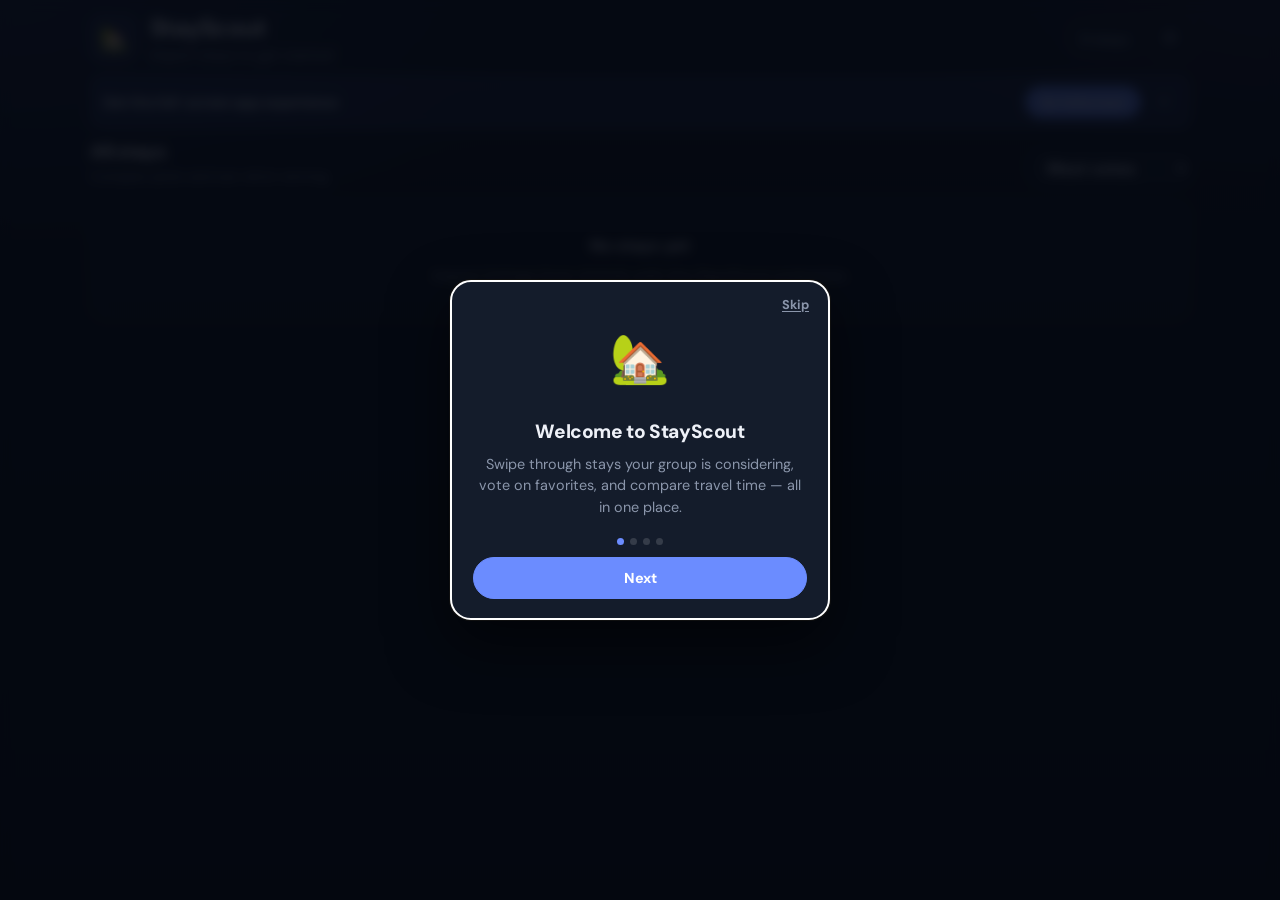
==== commit ad301cec: "Add room-grouped galleries, mobile fixes, fullscreen, and onboarding - Listing detail gallery now sh" ====
--- a/index.html
+++ b/index.html
@@ -34,6 +34,14 @@
         </div>
       </header>
 
+      <div id="fullscreenPrompt" class="fullscreen-prompt" hidden>
+        <span>Get the full-screen app experience</span>
+        <button id="fullscreenEnableBtn" class="fullscreen-enable-btn" type="button">Go fullscreen</button>
+        <button id="fullscreenDismissBtn" class="fullscreen-dismiss-btn" type="button" aria-label="Dismiss">
+          ✕
+        </button>
+      </div>
+
       <p id="travelStatus" class="status status--floating" aria-live="polite" hidden></p>
 
       <section id="swipeView" class="swipe-arena swipe-arena--focus" aria-live="polite">
@@ -75,6 +83,81 @@
         </section>
       </section>
     </main>
+
+    <div id="onboardingOverlay" class="onboarding-overlay" hidden>
+      <div class="onboarding-backdrop"></div>
+      <div
+        class="onboarding-panel"
+        role="dialog"
+        aria-modal="true"
+        aria-labelledby="onboardingTitle"
+        tabindex="-1"
+      >
+        <button class="onboarding-skip" type="button" data-onboarding-skip>Skip</button>
+
+        <section class="onboarding-step" data-step="0">
+          <div class="onboarding-visual onboarding-visual--emoji" aria-hidden="true">🏡</div>
+          <h2 id="onboardingTitle">Welcome to StayScout</h2>
+          <p>
+            Swipe through stays your group is considering, vote on favorites, and compare travel
+            time — all in one place.
+          </p>
+        </section>
+
+        <section class="onboarding-step" data-step="1">
+          <div class="onboarding-visual" aria-hidden="true">
+            <div class="onboarding-demo-card">
+              <span class="onboarding-demo-stamp onboarding-demo-stamp--nope">NOPE</span>
+              <span class="onboarding-demo-stamp onboarding-demo-stamp--vote">VOTE</span>
+            </div>
+          </div>
+          <h2>Swipe to vote</h2>
+          <p>Drag a card left to pass, right to vote — or use the buttons below the deck.</p>
+          <div class="onboarding-btn-row">
+            <span class="onboarding-btn-demo onboarding-btn-demo--pass" aria-hidden="true">✕</span>
+            <span class="onboarding-btn-demo onboarding-btn-demo--info" aria-hidden="true">i</span>
+            <span class="onboarding-btn-demo onboarding-btn-demo--like" aria-hidden="true">♥</span>
+          </div>
+          <div class="onboarding-btn-labels">
+            <small>Pass</small>
+            <small>Details</small>
+            <small>Vote</small>
+          </div>
+        </section>
+
+        <section class="onboarding-step" data-step="2">
+          <div class="onboarding-visual onboarding-visual--emoji" aria-hidden="true">⚙️</div>
+          <h2>Set your home base</h2>
+          <p>
+            Open settings to add your name, search a starting address with live suggestions, and
+            see drive or transit time to every stay.
+          </p>
+        </section>
+
+        <section class="onboarding-step" data-step="3">
+          <div class="onboarding-visual onboarding-visual--emoji" aria-hidden="true">🏆</div>
+          <h2>Compare and decide together</h2>
+          <p>
+            Once everyone's swiped, "All stays" shows every pick sorted by votes, price, rating, or
+            distance — with a leaderboard of the group's favorites. Tap the <strong>i</strong> button
+            (or any card) to see full details and photos grouped by room.
+          </p>
+        </section>
+
+        <div class="onboarding-footer">
+          <div class="onboarding-dots" aria-hidden="true">
+            <span class="onboarding-dot" data-dot="0"></span>
+            <span class="onboarding-dot" data-dot="1"></span>
+            <span class="onboarding-dot" data-dot="2"></span>
+            <span class="onboarding-dot" data-dot="3"></span>
+          </div>
+          <div class="onboarding-nav">
+            <button class="onboarding-back" type="button" data-onboarding-back hidden>Back</button>
+            <button class="onboarding-next" type="button" data-onboarding-next>Next</button>
+          </div>
+        </div>
+      </div>
+    </div>
 
     <div id="settingsOverlay" class="settings-overlay" hidden>
       <div class="settings-backdrop" data-close-settings></div>
@@ -98,6 +181,14 @@
           <p class="hint">Clear your swipe progress and go through all stays again from the top.</p>
           <button id="settingsResetVotingBtn" class="reset-voting-btn reset-voting-btn--wide" type="button">
             Vote again
+          </button>
+        </section>
+
+        <section class="settings-section">
+          <span class="settings-section-label">Help</span>
+          <p class="hint">Replay the welcome guide explaining how StayScout works.</p>
+          <button id="replayOnboardingBtn" class="reset-voting-btn reset-voting-btn--wide" type="button">
+            Show app guide
           </button>
         </section>
 
@@ -178,6 +269,9 @@
           </button>
           <span class="gallery-counter" hidden></span>
         </div>
+
+        <div class="gallery-rooms" hidden></div>
+        <p class="gallery-caption" hidden></p>
 
         <div class="listing-detail-body">
           <div class="listing-detail-badges">
--- a/styles.css
+++ b/styles.css
@@ -141,19 +141,6 @@
   min-height: 460px;
 }
 
-.hero {
-  display: grid;
-  gap: 12px;
-  margin-bottom: 18px;
-}
-
-.hero-top {
-  display: flex;
-  align-items: flex-start;
-  justify-content: space-between;
-  gap: 16px;
-}
-
 .brand {
   display: flex;
   gap: 12px;
@@ -187,14 +174,6 @@
   margin-top: 2px;
   color: var(--muted);
   font-size: 0.92rem;
-}
-
-.hero-meta {
-  display: flex;
-  align-items: center;
-  gap: 8px;
-  flex-wrap: wrap;
-  justify-content: flex-end;
 }
 
 .pill {
@@ -402,6 +381,10 @@
   gap: 12px;
 }
 
+.swipe-arena[hidden] {
+  display: none;
+}
+
 .swipe-stack {
   position: relative;
   width: 100%;
@@ -478,11 +461,18 @@
 .swipe-photo-empty {
   position: absolute;
   inset: 0;
+  margin: 0;
+  color: var(--muted);
+  font-weight: 700;
+}
+
+.swipe-photo-empty:not([hidden]) {
   display: grid;
   place-items: center;
-  margin: 0;
-  color: var(--muted);
-  font-weight: 700;
+}
+
+.swipe-photo-empty[hidden] {
+  display: none !important;
 }
 
 .swipe-stamp {
@@ -630,6 +620,10 @@
   gap: 16px;
 }
 
+.home-screen[hidden] {
+  display: none;
+}
+
 .home-screen-head {
   display: flex;
   flex-wrap: wrap;
@@ -674,12 +668,312 @@
   background: rgba(74, 222, 128, 0.2);
 }
 
+/* ——— First-run onboarding guide ——— */
+
+.onboarding-overlay {
+  position: fixed;
+  inset: 0;
+  z-index: 40000;
+  display: grid;
+  align-items: safe center;
+  justify-items: center;
+  overflow-y: auto;
+  padding: 16px;
+}
+
+.onboarding-overlay[hidden] {
+  display: none;
+}
+
+.onboarding-backdrop {
+  position: absolute;
+  inset: 0;
+  background: rgba(4, 8, 16, 0.86);
+  backdrop-filter: blur(6px);
+}
+
+.onboarding-panel {
+  position: relative;
+  z-index: 1;
+  display: grid;
+  gap: 14px;
+  width: min(380px, 100%);
+  max-height: min(90dvh, 640px);
+  overflow-y: auto;
+  overscroll-behavior: contain;
+  padding: 28px 22px 20px;
+  border: 1px solid var(--line-strong);
+  border-radius: 20px;
+  background: var(--card);
+  box-shadow: 0 24px 60px rgba(0, 0, 0, 0.55);
+  text-align: center;
+}
+
+.onboarding-skip {
+  position: absolute;
+  top: 14px;
+  right: 14px;
+  border: none;
+  background: none;
+  color: var(--muted);
+  cursor: pointer;
+  font-size: 0.8rem;
+  font-weight: 700;
+  text-decoration: underline;
+  text-underline-offset: 2px;
+}
+
+.onboarding-skip:hover {
+  color: var(--ink);
+}
+
+.onboarding-step {
+  display: none;
+  flex-direction: column;
+  align-items: center;
+  gap: 10px;
+}
+
+.onboarding-step.is-active {
+  display: flex;
+}
+
+.onboarding-step h2 {
+  font-size: 1.2rem;
+  font-weight: 800;
+  letter-spacing: -0.02em;
+}
+
+.onboarding-step p {
+  color: var(--muted);
+  font-size: 0.9rem;
+  line-height: 1.5;
+}
+
+.onboarding-visual {
+  display: grid;
+  place-items: center;
+  min-height: 100px;
+}
+
+.onboarding-visual--emoji {
+  font-size: 3rem;
+}
+
+.onboarding-btn-row {
+  display: flex;
+  align-items: center;
+  justify-content: center;
+  gap: 18px;
+  margin-top: 4px;
+}
+
+.onboarding-btn-demo {
+  display: grid;
+  place-items: center;
+  width: 44px;
+  height: 44px;
+  border-radius: 999px;
+  border: 2px solid currentColor;
+  font-size: 1.1rem;
+  font-weight: 800;
+}
+
+.onboarding-btn-demo--pass {
+  color: var(--danger);
+}
+
+.onboarding-btn-demo--info {
+  color: var(--accent);
+}
+
+.onboarding-btn-demo--like {
+  color: #4ade80;
+}
+
+.onboarding-btn-labels {
+  display: flex;
+  justify-content: center;
+  gap: 18px;
+  color: var(--muted);
+  font-size: 0.72rem;
+  font-weight: 700;
+  text-transform: uppercase;
+  letter-spacing: 0.04em;
+}
+
+.onboarding-btn-labels small {
+  display: inline-block;
+  width: 44px;
+  text-align: center;
+}
+
+/* A pure-CSS looping demo of the swipe gesture, standing in for a GIF: the
+   card drifts left (flashing NOPE), back to center, then right (flashing
+   VOTE), on repeat — no external asset needed. */
+.onboarding-demo-card {
+  position: relative;
+  width: 130px;
+  height: 86px;
+  border-radius: 14px;
+  background: linear-gradient(135deg, var(--accent-soft), rgba(167, 139, 250, 0.16));
+  border: 1px solid var(--line-strong);
+  animation: onboardingSwipeDemo 4.5s ease-in-out infinite;
+}
+
+.onboarding-demo-stamp {
+  position: absolute;
+  top: 14px;
+  padding: 3px 8px;
+  border: 2px solid currentColor;
+  border-radius: 6px;
+  font-size: 0.65rem;
+  font-weight: 900;
+  letter-spacing: 0.05em;
+  opacity: 0;
+}
+
+.onboarding-demo-stamp--nope {
+  left: 10px;
+  color: var(--danger);
+  transform: rotate(-12deg);
+  animation: onboardingStampNope 4.5s ease-in-out infinite;
+}
+
+.onboarding-demo-stamp--vote {
+  right: 10px;
+  color: #4ade80;
+  transform: rotate(12deg);
+  animation: onboardingStampVote 4.5s ease-in-out infinite;
+}
+
+@keyframes onboardingSwipeDemo {
+  0%,
+  8% {
+    transform: translateX(0) rotate(0deg);
+  }
+  25% {
+    transform: translateX(-30px) rotate(-9deg);
+  }
+  33%,
+  58% {
+    transform: translateX(0) rotate(0deg);
+  }
+  75% {
+    transform: translateX(30px) rotate(9deg);
+  }
+  83%,
+  100% {
+    transform: translateX(0) rotate(0deg);
+  }
+}
+
+@keyframes onboardingStampNope {
+  0%,
+  15% {
+    opacity: 0;
+  }
+  25% {
+    opacity: 1;
+  }
+  35%,
+  100% {
+    opacity: 0;
+  }
+}
+
+@keyframes onboardingStampVote {
+  0%,
+  65% {
+    opacity: 0;
+  }
+  75% {
+    opacity: 1;
+  }
+  85%,
+  100% {
+    opacity: 0;
+  }
+}
+
+.onboarding-footer {
+  display: grid;
+  gap: 12px;
+  margin-top: 6px;
+}
+
+.onboarding-dots {
+  display: flex;
+  justify-content: center;
+  gap: 6px;
+}
+
+.onboarding-dot {
+  width: 7px;
+  height: 7px;
+  border-radius: 999px;
+  background: var(--line-strong);
+}
+
+.onboarding-dot.is-active {
+  background: var(--accent);
+}
+
+.onboarding-nav {
+  display: flex;
+  gap: 10px;
+}
+
+.onboarding-back,
+.onboarding-next {
+  flex: 1;
+  min-height: 42px;
+  border-radius: 999px;
+  font-weight: 800;
+  font-size: 0.9rem;
+  cursor: pointer;
+}
+
+.onboarding-back {
+  border: 1px solid var(--line-strong);
+  background: transparent;
+  color: var(--ink);
+}
+
+.onboarding-back:hover {
+  background: var(--card-hover);
+}
+
+.onboarding-back[hidden] {
+  display: none;
+}
+
+.onboarding-next {
+  border: 1px solid var(--accent);
+  background: var(--accent);
+  color: #ffffff;
+}
+
+.onboarding-next:hover {
+  filter: brightness(1.08);
+}
+
+@media (prefers-reduced-motion: reduce) {
+  .onboarding-demo-card,
+  .onboarding-demo-stamp--nope,
+  .onboarding-demo-stamp--vote {
+    animation: none;
+  }
+}
+
 .settings-overlay {
   position: fixed;
   inset: 0;
   z-index: 25000;
   display: grid;
-  place-items: center;
+  align-items: safe center;
+  justify-items: center;
+  overflow-y: auto;
   padding: 16px;
 }
 
@@ -700,8 +994,9 @@
   display: grid;
   gap: 14px;
   width: min(440px, 100%);
-  max-height: min(90vh, 720px);
+  max-height: min(90dvh, 720px);
   overflow-y: auto;
+  overscroll-behavior: contain;
   padding: 18px 18px 20px;
   border: 1px solid var(--line-strong);
   border-radius: 18px;
@@ -1127,6 +1422,10 @@
   min-width: 0;
 }
 
+.amenities[hidden] {
+  display: none;
+}
+
 .amenities span {
   max-width: 100%;
   padding: 4px 8px;
@@ -1280,8 +1579,61 @@
   line-height: 1.4;
 }
 
+.fullscreen-prompt {
+  display: flex;
+  align-items: center;
+  flex-wrap: wrap;
+  gap: 10px;
+  margin-bottom: 10px;
+  padding: 10px 12px;
+  border: 1px solid var(--line-strong);
+  border-radius: 12px;
+  background: var(--accent-soft);
+  color: var(--ink);
+  font-size: 0.86rem;
+  font-weight: 700;
+}
+
+.fullscreen-prompt[hidden] {
+  display: none;
+}
+
+.fullscreen-prompt span {
+  flex: 1 1 auto;
+}
+
+.fullscreen-enable-btn {
+  min-height: 32px;
+  padding: 0 14px;
+  border: 1px solid var(--accent);
+  border-radius: 999px;
+  background: var(--accent);
+  color: #ffffff;
+  cursor: pointer;
+  font-weight: 800;
+  font-size: 0.82rem;
+  white-space: nowrap;
+}
+
+.fullscreen-dismiss-btn {
+  display: grid;
+  place-items: center;
+  width: 26px;
+  height: 26px;
+  border: none;
+  border-radius: 999px;
+  background: transparent;
+  color: var(--muted);
+  cursor: pointer;
+  font-size: 0.9rem;
+}
+
+.fullscreen-dismiss-btn:hover {
+  color: var(--ink);
+}
+
 .pac-container {
-  z-index: 10000;
+  z-index: 26000;
   background: var(--card) !important;
   border: 1px solid var(--line-strong) !important;
   border-radius: 10px !important;
@@ -1311,7 +1663,11 @@
   inset: 0;
   z-index: 20000;
   display: grid;
-  place-items: center;
+  /* "safe" keeps the panel (and its close button) pinned to the top instead of
+     centering off-screen when it's taller than the viewport has room for. */
+  align-items: safe center;
+  justify-items: center;
+  overflow-y: auto;
   padding: 16px;
 }
 
@@ -1332,7 +1688,7 @@
   display: grid;
   grid-template-rows: auto 1fr;
   width: min(720px, 100%);
-  max-height: min(92vh, 900px);
+  max-height: min(92dvh, 900px);
   overflow: hidden;
   border: 1px solid var(--line-strong);
   border-radius: 18px;
@@ -1473,6 +1829,56 @@
 
 .gallery-image {
   cursor: zoom-in;
+}
+
+.gallery-rooms {
+  display: flex;
+  flex-wrap: wrap;
+  gap: 6px;
+  padding: 10px 16px;
+  background: #060a12;
+  border-bottom: 1px solid rgba(255, 255, 255, 0.06);
+}
+
+.gallery-rooms[hidden] {
+  display: none !important;
+}
+
+.gallery-room-chip {
+  padding: 5px 11px;
+  border-radius: 999px;
+  background: rgba(107, 140, 255, 0.1);
+  border: 1px solid rgba(107, 140, 255, 0.22);
+  color: var(--muted);
+  font-size: 0.74rem;
+  font-weight: 800;
+  line-height: 1.2;
+  cursor: pointer;
+  white-space: nowrap;
+}
+
+.gallery-room-chip:hover {
+  border-color: var(--accent);
+  color: #ffffff;
+}
+
+.gallery-room-chip--active {
+  background: var(--accent-soft);
+  border-color: var(--accent);
+  color: var(--accent);
+}
+
+.gallery-caption {
+  margin: 0;
+  padding: 10px 16px;
+  background: #060a12;
+  color: var(--muted);
+  font-size: 0.82rem;
+  line-height: 1.4;
+}
+
+.gallery-caption[hidden] {
+  display: none !important;
 }
 
 .photo-lightbox {
@@ -1580,6 +1986,7 @@
   gap: 8px;
   padding: 14px 16px 16px;
   overflow-y: auto;
+  overscroll-behavior: contain;
 }
 
 .listing-detail-badges {
@@ -1636,13 +2043,14 @@
     width: min(1100px, calc(100% - 16px));
   }
 
-  .hero-top {
-    flex-direction: column;
-  }
-
-  .hero-meta {
-    width: 100%;
-    justify-content: space-between;
+  .top-bar {
+    flex-wrap: wrap;
+  }
+
+  .top-bar-actions {
+    flex-wrap: wrap;
+    justify-content: flex-end;
+    row-gap: 6px;
   }
 
   .swipe-stack {
@@ -1657,12 +2065,13 @@
 
   .listing-detail-overlay {
     padding: 0;
-    place-items: end;
+    align-items: safe end;
+    justify-items: center;
   }
 
   .listing-detail-panel {
     width: 100%;
-    max-height: 96vh;
+    max-height: 96dvh;
     border-radius: 18px 18px 0 0;
   }
 
@@ -1680,6 +2089,32 @@
     right: 8px;
   }
 
+  /* The gallery (image + room chips + caption) is a fixed block above the
+     scrollable body; on short phone screens it was leaving too little room
+     for the body, hiding the vote/remove/link actions below the fold. */
+  .gallery-stage {
+    max-height: min(30vh, 280px);
+  }
+
+  .gallery-rooms {
+    padding: 8px 12px;
+    gap: 5px;
+  }
+
+  .gallery-room-chip {
+    padding: 4px 9px;
+    font-size: 0.7rem;
+  }
+
+  .gallery-caption {
+    padding: 8px 12px;
+    font-size: 0.78rem;
+  }
+
+  .listing-detail-body {
+    padding: 10px 14px 14px;
+  }
+
   .photo-lightbox {
     gap: 4px;
     padding: 8px;
